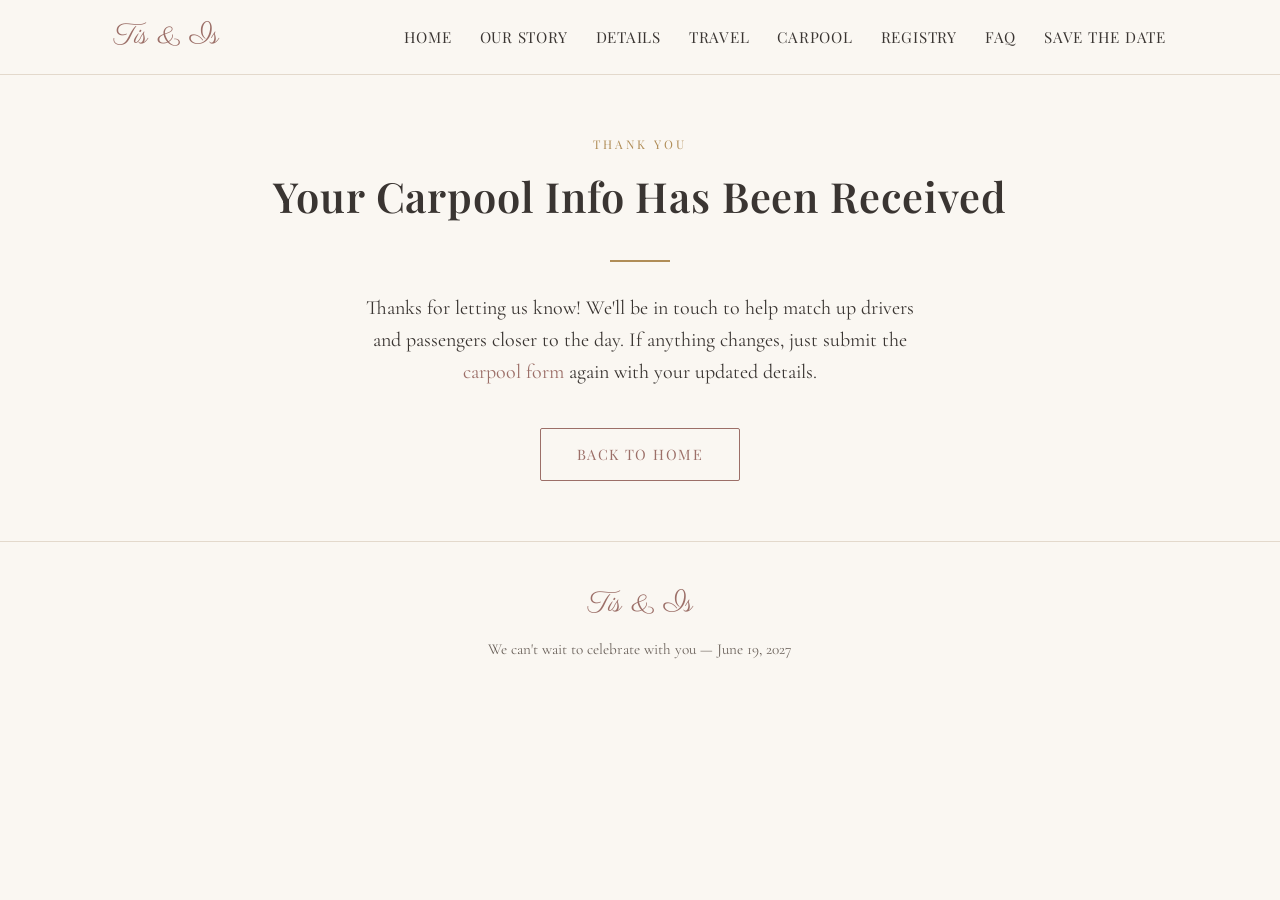
==== carpool-success.html @ 0764a327 "Initial commit of wedding website Multi-page static site with Netlify Forms for RSVP, carpool sign-u" ====
<!DOCTYPE html>
<html lang="en">
<head>
  <meta charset="UTF-8">
  <meta name="viewport" content="width=device-width, initial-scale=1.0">
  <title>Thank You | Tiryon &amp; Isobel</title>
  <link rel="preconnect" href="https://fonts.googleapis.com">
  <link href="https://fonts.googleapis.com/css2?family=Parisienne&family=Playfair+Display:wght@500;600;700&family=Cormorant+Garamond:wght@400;500;600&display=swap" rel="stylesheet">
  <link rel="stylesheet" href="css/style.css">
</head>
<body>

  <header class="site-header">
    <div class="container">
      <a href="index.html" class="site-title">Tis &amp; Is</a>
      <button class="nav-toggle" aria-label="Toggle navigation">&#9776;</button>
      <nav class="main-nav">
        <ul>
          <li><a href="index.html">Home</a></li>
          <li><a href="our-story.html">Our Story</a></li>
          <li><a href="details.html">Details</a></li>
          <li><a href="travel.html">Travel</a></li>
          <li><a href="carpool.html">Carpool</a></li>
          <li><a href="registry.html">Registry</a></li>
          <li><a href="faq.html">FAQ</a></li>
          <li><a href="save-the-date.html">Save the Date</a></li>
        </ul>
      </nav>
    </div>
  </header>

  <section class="form-success">
    <div class="container">
      <span class="eyebrow">Thank You</span>
      <h1>Your Carpool Info Has Been Received</h1>
      <hr class="divider">
      <p style="max-width: 560px; margin: 0 auto 2em;">
        Thanks for letting us know! We'll be in touch to help match up drivers
        and passengers closer to the day. If anything changes, just submit the
        <a href="carpool.html">carpool form</a> again with your updated details.
      </p>
      <a href="index.html" class="btn">Back to Home</a>
    </div>
  </section>

  <footer class="site-footer">
    <span class="site-title">Tis &amp; Is</span>
    <p>We can't wait to celebrate with you &mdash; June 19, 2027</p>
  </footer>

  <script src="js/main.js"></script>
</body>
</html>
---- css/style.css ----
/* ============================================
   Wedding Website — Shared Styles
   Palette: ivory / charcoal / dusty rose / gold
   ============================================ */

:root {
  --color-bg: #faf7f2;
  --color-bg-alt: #f2ece3;
  --color-text: #3a3532;
  --color-text-soft: #6b625b;
  --color-accent: #b8918a;      /* dusty rose */
  --color-accent-dark: #9c6f68;
  --color-gold: #b08d57;
  --color-border: #e3d9cc;
  --color-white: #ffffff;

  --font-script: 'Parisienne', cursive;
  --font-heading: 'Playfair Display', serif;
  --font-body: 'Cormorant Garamond', serif;

  --max-width: 1100px;
}

* {
  box-sizing: border-box;
}

html {
  scroll-behavior: smooth;
}

body {
  margin: 0;
  font-family: var(--font-body);
  font-size: 20px;
  line-height: 1.6;
  color: var(--color-text);
  background: var(--color-bg);
}

h1, h2, h3, h4 {
  font-family: var(--font-heading);
  font-weight: 600;
  letter-spacing: 0.02em;
  margin: 0 0 0.5em;
  color: var(--color-text);
}

h1 { font-size: 2.6rem; }
h2 { font-size: 2rem; }
h3 { font-size: 1.4rem; }

p {
  margin: 0 0 1em;
}

a {
  color: var(--color-accent-dark);
  text-decoration: none;
}

a:hover {
  text-decoration: underline;
}

img {
  max-width: 100%;
  display: block;
}

.container {
  max-width: var(--max-width);
  margin: 0 auto;
  padding: 0 24px;
}

.eyebrow {
  font-family: var(--font-heading);
  text-transform: uppercase;
  letter-spacing: 0.25em;
  font-size: 0.75rem;
  color: var(--color-gold);
  margin-bottom: 0.75em;
  display: block;
}

.divider {
  width: 60px;
  height: 2px;
  background: var(--color-gold);
  margin: 1.5em auto;
  border: none;
}

/* ---------- Header / Nav ---------- */

.site-header {
  position: sticky;
  top: 0;
  z-index: 100;
  background: rgba(250, 247, 242, 0.95);
  backdrop-filter: blur(6px);
  border-bottom: 1px solid var(--color-border);
}

.site-header .container {
  display: flex;
  align-items: center;
  justify-content: space-between;
  padding-top: 14px;
  padding-bottom: 14px;
}

.site-title {
  font-family: var(--font-script);
  font-size: 1.8rem;
  color: var(--color-accent-dark);
}

.nav-toggle {
  display: none;
  background: none;
  border: none;
  font-size: 1.6rem;
  cursor: pointer;
  color: var(--color-text);
}

.main-nav ul {
  list-style: none;
  display: flex;
  gap: 28px;
  margin: 0;
  padding: 0;
}

.main-nav a {
  font-family: var(--font-heading);
  font-size: 0.95rem;
  letter-spacing: 0.05em;
  color: var(--color-text);
  text-transform: uppercase;
}

.main-nav a.active,
.main-nav a:hover {
  color: var(--color-accent-dark);
  text-decoration: none;
  border-bottom: 1px solid var(--color-accent-dark);
}

@media (max-width: 720px) {
  .nav-toggle {
    display: block;
  }

  .main-nav {
    display: none;
    width: 100%;
  }

  .main-nav.open {
    display: block;
  }

  .site-header .container {
    flex-wrap: wrap;
  }

  .main-nav ul {
    flex-direction: column;
    gap: 0;
    padding-bottom: 12px;
  }

  .main-nav li {
    border-top: 1px solid var(--color-border);
  }

  .main-nav a {
    display: block;
    padding: 12px 0;
  }
}

/* ---------- Hero ---------- */

.hero {
  text-align: center;
  padding: 90px 24px 70px;
  background: linear-gradient(var(--color-bg), var(--color-bg-alt));
}

.hero .site-title-large {
  font-family: var(--font-script);
  font-size: 4.2rem;
  color: var(--color-accent-dark);
  line-height: 1.2;
  margin-bottom: 0.2em;
}

.hero .ampersand {
  font-size: 2.2rem;
  color: var(--color-gold);
  display: block;
  margin: 0.1em 0;
}

.hero .date {
  font-family: var(--font-heading);
  font-size: 1.3rem;
  letter-spacing: 0.1em;
  text-transform: uppercase;
  color: var(--color-text-soft);
  margin-top: 1em;
}

.hero .location {
  font-size: 1.1rem;
  color: var(--color-text-soft);
}

/* ---------- Countdown ---------- */

.countdown {
  display: flex;
  justify-content: center;
  gap: 32px;
  margin: 2.5em 0;
  flex-wrap: wrap;
}

.countdown .unit {
  text-align: center;
}

.countdown .number {
  font-family: var(--font-heading);
  font-size: 2.4rem;
  color: var(--color-accent-dark);
  display: block;
}

.countdown .label {
  text-transform: uppercase;
  font-size: 0.75rem;
  letter-spacing: 0.15em;
  color: var(--color-text-soft);
}

/* ---------- Sections ---------- */

.section {
  padding: 70px 0;
}

.section-alt {
  background: var(--color-bg-alt);
}

.section-header {
  text-align: center;
  max-width: 640px;
  margin: 0 auto 2.5em;
}

.card-grid {
  display: grid;
  grid-template-columns: repeat(auto-fit, minmax(260px, 1fr));
  gap: 28px;
}

.card {
  background: var(--color-white);
  border: 1px solid var(--color-border);
  border-radius: 6px;
  padding: 32px 28px;
  text-align: center;
}

.card h3 {
  color: var(--color-accent-dark);
}

.card-grid.compact {
  grid-template-columns: repeat(auto-fit, minmax(160px, 1fr));
  gap: 14px;
}

.card-grid.compact .card {
  padding: 16px 14px;
}

.card-grid.compact .card h3 {
  font-size: 1rem;
  margin-bottom: 0.4em;
}

.card-grid.compact .card a {
  font-size: 0.9rem;
}

.btn {
  display: inline-block;
  font-family: var(--font-heading);
  text-transform: uppercase;
  letter-spacing: 0.1em;
  font-size: 0.9rem;
  padding: 14px 36px;
  border: 1px solid var(--color-accent-dark);
  color: var(--color-accent-dark);
  background: transparent;
  border-radius: 2px;
  cursor: pointer;
  transition: background 0.2s ease, color 0.2s ease;
}

.btn:hover {
  background: var(--color-accent-dark);
  color: var(--color-white);
  text-decoration: none;
}

.btn-primary {
  background: var(--color-accent-dark);
  color: var(--color-white);
}

.btn-primary:hover {
  background: var(--color-accent);
  color: var(--color-white);
}

/* ---------- Timeline (Details page) ---------- */

.timeline {
  max-width: 560px;
  margin: 0 auto;
}

.timeline-item {
  display: flex;
  gap: 24px;
  padding: 18px 0;
  border-bottom: 1px solid var(--color-border);
}

.timeline-item:last-child {
  border-bottom: none;
}

.timeline-time {
  font-family: var(--font-heading);
  color: var(--color-gold);
  min-width: 100px;
  font-size: 1rem;
}

/* ---------- Forms (RSVP) ---------- */

.rsvp-form {
  max-width: 600px;
  margin: 0 auto;
  background: var(--color-white);
  border: 1px solid var(--color-border);
  border-radius: 6px;
  padding: 40px;
}

.form-group {
  margin-bottom: 22px;
}

.form-group label {
  display: block;
  font-family: var(--font-heading);
  font-size: 0.9rem;
  text-transform: uppercase;
  letter-spacing: 0.05em;
  margin-bottom: 8px;
  color: var(--color-text-soft);
}

.form-group input[type="text"],
.form-group input[type="email"],
.form-group input[type="number"],
.form-group input[type="tel"],
.form-group select,
.form-group textarea {
  width: 100%;
  padding: 12px 14px;
  font-family: var(--font-body);
  font-size: 1.05rem;
  border: 1px solid var(--color-border);
  border-radius: 4px;
  background: var(--color-bg);
  color: var(--color-text);
}

.form-group textarea {
  min-height: 100px;
  resize: vertical;
}

.phone-row {
  display: flex;
  gap: 10px;
}

.phone-row input[type="text"] {
  width: 90px;
  flex: 0 0 auto;
  text-align: center;
}

.phone-row input[type="tel"] {
  flex: 1;
}

.radio-group {
  display: flex;
  gap: 24px;
}

.radio-group label {
  display: flex;
  align-items: center;
  gap: 8px;
  text-transform: none;
  font-family: var(--font-body);
  font-size: 1.05rem;
  letter-spacing: normal;
  margin-bottom: 0;
}

.radio-group input {
  width: auto;
}

.form-note {
  text-align: center;
  color: var(--color-text-soft);
  font-size: 0.95rem;
  margin-top: 1em;
}

/* honeypot field - hidden from real visitors */
.hidden-field {
  position: absolute;
  left: -9999px;
  top: -9999px;
}

.form-success {
  text-align: center;
  padding: 60px 24px;
}

/* ---------- FAQ ---------- */

.faq-list details {
  max-width: 720px;
  margin: 0 auto 14px;
  background: var(--color-white);
  border: 1px solid var(--color-border);
  border-radius: 6px;
  padding: 18px 24px;
}

.faq-list summary {
  font-family: var(--font-heading);
  cursor: pointer;
  font-size: 1.1rem;
  color: var(--color-text);
}

.faq-list details[open] summary {
  color: var(--color-accent-dark);
  margin-bottom: 10px;
}

/* ---------- Footer ---------- */

.site-footer {
  text-align: center;
  padding: 40px 24px;
  color: var(--color-text-soft);
  font-size: 0.95rem;
  border-top: 1px solid var(--color-border);
}

.site-footer .site-title {
  display: block;
  margin-bottom: 0.3em;
}

/* ---------- Utility ---------- */

.text-center { text-align: center; }
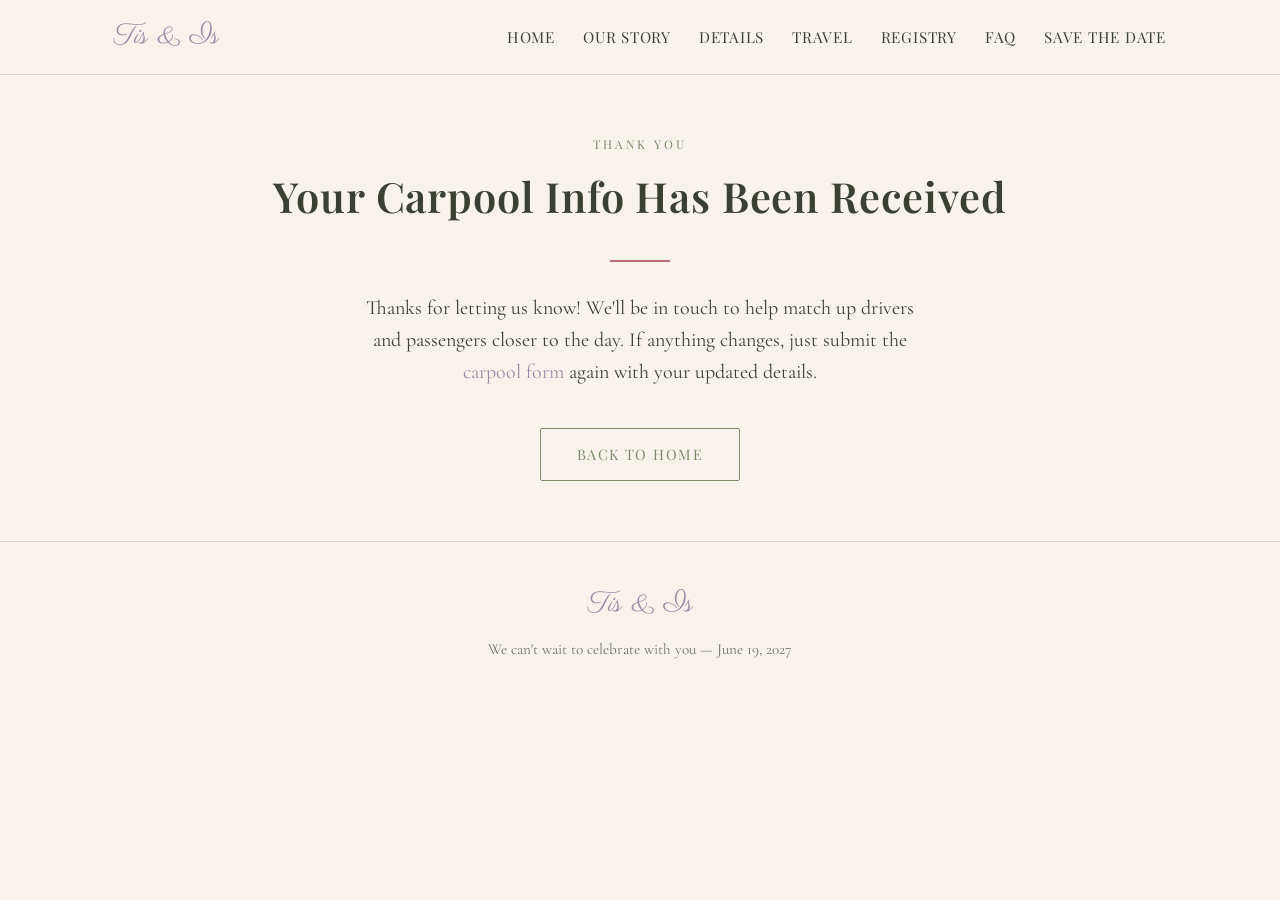
==== commit e3e9a54f: "Nest Carpool under Travel in nav and apply sage/lavender/rose-gold palette Moves Carpool into a drop" ====
--- a/carpool-success.html
+++ b/carpool-success.html
@@ -19,8 +19,12 @@
           <li><a href="index.html">Home</a></li>
           <li><a href="our-story.html">Our Story</a></li>
           <li><a href="details.html">Details</a></li>
-          <li><a href="travel.html">Travel</a></li>
-          <li><a href="carpool.html">Carpool</a></li>
+          <li class="has-submenu">
+            <a href="travel.html">Travel</a>
+            <ul class="submenu">
+              <li><a href="carpool.html">Carpool</a></li>
+            </ul>
+          </li>
           <li><a href="registry.html">Registry</a></li>
           <li><a href="faq.html">FAQ</a></li>
           <li><a href="save-the-date.html">Save the Date</a></li>
--- a/css/style.css
+++ b/css/style.css
@@ -1,17 +1,19 @@
 /* ============================================
    Wedding Website — Shared Styles
-   Palette: ivory / charcoal / dusty rose / gold
+   Palette: ivory / deep olive / sage / dusty lavender / rose gold
    ============================================ */
 
 :root {
-  --color-bg: #faf7f2;
-  --color-bg-alt: #f2ece3;
-  --color-text: #3a3532;
-  --color-text-soft: #6b625b;
-  --color-accent: #b8918a;      /* dusty rose */
-  --color-accent-dark: #9c6f68;
-  --color-gold: #b08d57;
-  --color-border: #e3d9cc;
+  --color-bg: #f7f3ec;          /* ivory */
+  --color-bg-alt: #ecefe6;      /* pale sage */
+  --color-bg-lavender: #edeaf1; /* pale lavender */
+  --color-text: #3b4034;        /* deep olive */
+  --color-text-soft: #6d7266;
+  --color-sage: #7a8a6a;
+  --color-lavender: #998ca6;
+  --color-rose-gold: #b76e79;
+  --color-rose-gold-light: #e3c4be;
+  --color-border: #ded7c8;
   --color-white: #ffffff;
 
   --font-script: 'Parisienne', cursive;
@@ -55,7 +57,7 @@
 }
 
 a {
-  color: var(--color-accent-dark);
+  color: var(--color-lavender);
   text-decoration: none;
 }
 
@@ -79,7 +81,7 @@
   text-transform: uppercase;
   letter-spacing: 0.25em;
   font-size: 0.75rem;
-  color: var(--color-gold);
+  color: var(--color-sage);
   margin-bottom: 0.75em;
   display: block;
 }
@@ -87,7 +89,7 @@
 .divider {
   width: 60px;
   height: 2px;
-  background: var(--color-gold);
+  background: var(--color-rose-gold);
   margin: 1.5em auto;
   border: none;
 }
@@ -98,7 +100,7 @@
   position: sticky;
   top: 0;
   z-index: 100;
-  background: rgba(250, 247, 242, 0.95);
+  background: rgba(247, 243, 236, 0.95);
   backdrop-filter: blur(6px);
   border-bottom: 1px solid var(--color-border);
 }
@@ -114,7 +116,7 @@
 .site-title {
   font-family: var(--font-script);
   font-size: 1.8rem;
-  color: var(--color-accent-dark);
+  color: var(--color-lavender);
 }
 
 .nav-toggle {
@@ -144,9 +146,52 @@
 
 .main-nav a.active,
 .main-nav a:hover {
-  color: var(--color-accent-dark);
+  color: var(--color-sage);
   text-decoration: none;
-  border-bottom: 1px solid var(--color-accent-dark);
+  border-bottom: 1px solid var(--color-sage);
+}
+
+.main-nav .has-submenu {
+  position: relative;
+}
+
+.main-nav .submenu {
+  list-style: none;
+  margin: 0;
+  padding: 0;
+  position: absolute;
+  top: 100%;
+  left: 0;
+  min-width: 160px;
+  background: var(--color-white);
+  border: 1px solid var(--color-border);
+  border-radius: 4px;
+  box-shadow: 0 4px 12px rgba(0, 0, 0, 0.08);
+  opacity: 0;
+  visibility: hidden;
+  transform: translateY(4px);
+  transition: opacity 0.15s ease, transform 0.15s ease;
+  z-index: 50;
+}
+
+.main-nav .has-submenu:hover .submenu,
+.main-nav .has-submenu:focus-within .submenu {
+  opacity: 1;
+  visibility: visible;
+  transform: translateY(0);
+}
+
+.main-nav .submenu a {
+  display: block;
+  padding: 10px 16px;
+  white-space: nowrap;
+  border-bottom: none;
+}
+
+.main-nav .submenu a:hover,
+.main-nav .submenu a.active {
+  background: var(--color-bg-alt);
+  border-bottom: none;
 }
 
 @media (max-width: 720px) {
@@ -181,6 +226,22 @@
     display: block;
     padding: 12px 0;
   }
+
+  .main-nav .submenu {
+    position: static;
+    opacity: 1;
+    visibility: visible;
+    transform: none;
+    border: none;
+    box-shadow: none;
+    background: transparent;
+    padding-left: 20px;
+  }
+
+  .main-nav .submenu a {
+    padding: 10px 0;
+    font-size: 0.85rem;
+  }
 }
 
 /* ---------- Hero ---------- */
@@ -194,14 +255,14 @@
 .hero .site-title-large {
   font-family: var(--font-script);
   font-size: 4.2rem;
-  color: var(--color-accent-dark);
+  color: var(--color-lavender);
   line-height: 1.2;
   margin-bottom: 0.2em;
 }
 
 .hero .ampersand {
   font-size: 2.2rem;
-  color: var(--color-gold);
+  color: var(--color-rose-gold);
   display: block;
   margin: 0.1em 0;
 }
@@ -237,7 +298,7 @@
 .countdown .number {
   font-family: var(--font-heading);
   font-size: 2.4rem;
-  color: var(--color-accent-dark);
+  color: var(--color-sage);
   display: block;
 }
 
@@ -271,15 +332,21 @@
 }
 
 .card {
-  background: var(--color-white);
+  background: var(--color-bg-lavender);
   border: 1px solid var(--color-border);
+  border-top: 3px solid var(--color-rose-gold);
   border-radius: 6px;
   padding: 32px 28px;
   text-align: center;
+  transition: background 0.2s ease;
+}
+
+.card:hover {
+  background: var(--color-rose-gold-light);
 }
 
 .card h3 {
-  color: var(--color-accent-dark);
+  color: var(--color-lavender);
 }
 
 .card-grid.compact {
@@ -307,8 +374,8 @@
   letter-spacing: 0.1em;
   font-size: 0.9rem;
   padding: 14px 36px;
-  border: 1px solid var(--color-accent-dark);
-  color: var(--color-accent-dark);
+  border: 1px solid var(--color-sage);
+  color: var(--color-sage);
   background: transparent;
   border-radius: 2px;
   cursor: pointer;
@@ -316,19 +383,20 @@
 }
 
 .btn:hover {
-  background: var(--color-accent-dark);
+  background: var(--color-sage);
   color: var(--color-white);
   text-decoration: none;
 }
 
 .btn-primary {
-  background: var(--color-accent-dark);
+  background: var(--color-rose-gold);
   color: var(--color-white);
+  border-color: var(--color-rose-gold);
 }
 
 .btn-primary:hover {
-  background: var(--color-accent);
-  color: var(--color-white);
+  background: var(--color-rose-gold-light);
+  color: var(--color-text);
 }
 
 /* ---------- Timeline (Details page) ---------- */
@@ -351,7 +419,7 @@
 
 .timeline-time {
   font-family: var(--font-heading);
-  color: var(--color-gold);
+  color: var(--color-rose-gold);
   min-width: 100px;
   font-size: 1rem;
 }
@@ -363,6 +431,7 @@
   margin: 0 auto;
   background: var(--color-white);
   border: 1px solid var(--color-border);
+  border-top: 3px solid var(--color-sage);
   border-radius: 6px;
   padding: 40px;
 }
@@ -435,6 +504,7 @@
 
 .radio-group input {
   width: auto;
+  accent-color: var(--color-rose-gold);
 }
 
 .form-note {
@@ -463,6 +533,7 @@
   margin: 0 auto 14px;
   background: var(--color-white);
   border: 1px solid var(--color-border);
+  border-left: 3px solid var(--color-rose-gold);
   border-radius: 6px;
   padding: 18px 24px;
 }
@@ -475,7 +546,7 @@
 }
 
 .faq-list details[open] summary {
-  color: var(--color-accent-dark);
+  color: var(--color-lavender);
   margin-bottom: 10px;
 }
 
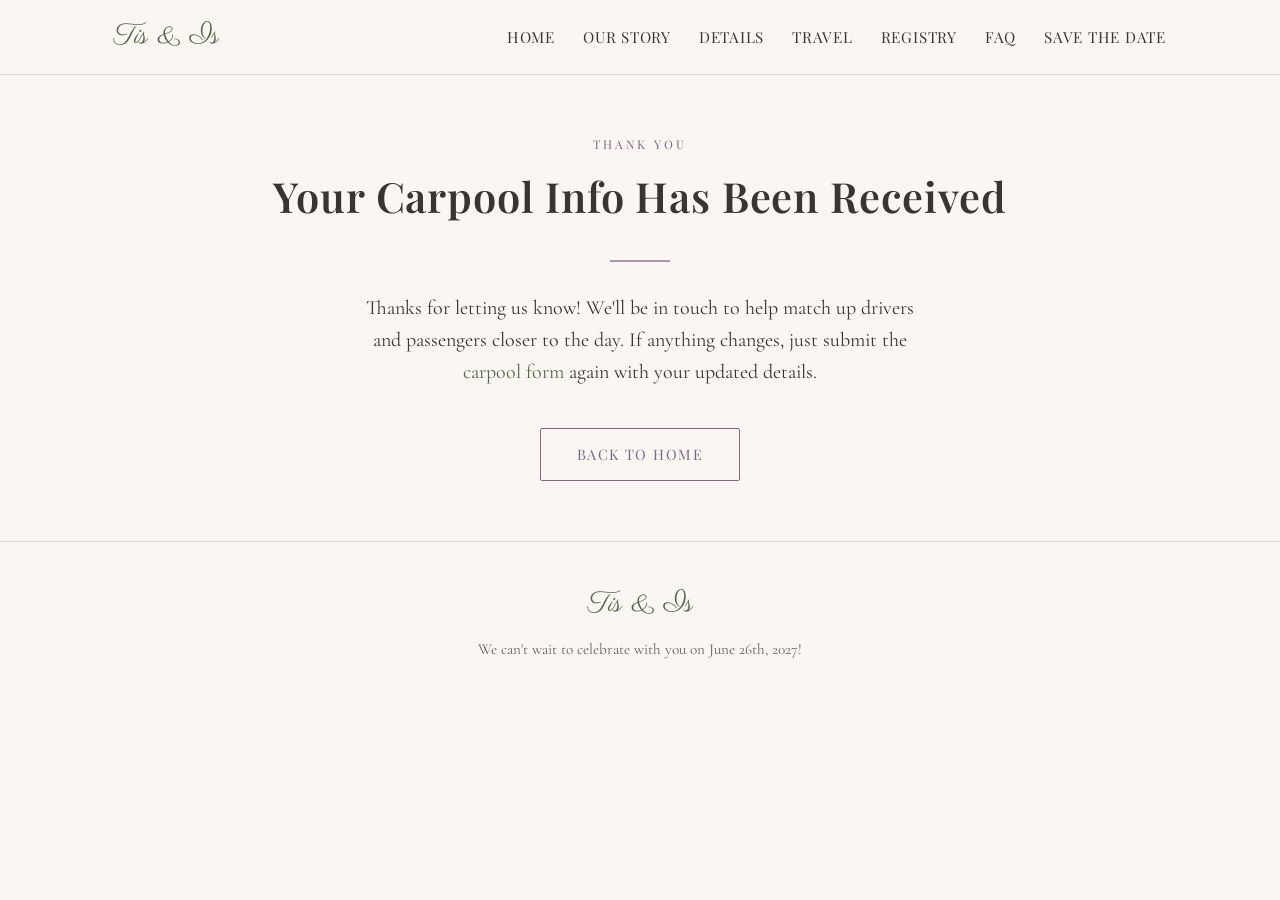
==== commit f8817a87: "Update wedding date to June 26, 2027 and revise copy across pages - Wedding date moved from June 19 " ====
--- a/carpool-success.html
+++ b/carpool-success.html
@@ -49,7 +49,7 @@
 
   <footer class="site-footer">
     <span class="site-title">Tis &amp; Is</span>
-    <p>We can't wait to celebrate with you &mdash; June 19, 2027</p>
+    <p>We can't wait to celebrate with you on June 26th, 2027!</p>
   </footer>
 
   <script src="js/main.js"></script>
--- a/css/style.css
+++ b/css/style.css
@@ -1,19 +1,25 @@
 /* ============================================
    Wedding Website — Shared Styles
-   Palette: ivory / deep olive / sage / dusty lavender / rose gold
+   Palette: ivory / charcoal / sage / lilac / gold
    ============================================ */
 
 :root {
-  --color-bg: #f7f3ec;          /* ivory */
-  --color-bg-alt: #ecefe6;      /* pale sage */
-  --color-bg-lavender: #edeaf1; /* pale lavender */
-  --color-text: #3b4034;        /* deep olive */
-  --color-text-soft: #6d7266;
-  --color-sage: #7a8a6a;
-  --color-lavender: #998ca6;
-  --color-rose-gold: #b76e79;
-  --color-rose-gold-light: #e3c4be;
-  --color-border: #ded7c8;
+  /* Neutrals — anchor everything, mostly unchanged */
+  --color-bg: #faf7f2;          /* ivory */
+  --color-bg-alt: #eef0ea;      /* whisper of sage */
+  --color-text: #3a3532;        /* charcoal */
+  --color-text-soft: #655f5a;
+
+  /* Accent = sage (your green) */
+  --color-accent: #7a8a6a;
+  --color-accent-dark: #55684a; /* headings, buttons, links */
+
+  /* Secondary = lilac (your purple) */
+  --color-lilac: #ad97af;       /* decorative only: dividers, tints, hover */
+  --color-lilac-dark: #7e6788;  /* readable version — text/eyebrows */
+
+  --color-gold: #b08d57;        /* keep — but sparingly */
+  --color-border: #dcd8ce;
   --color-white: #ffffff;
 
   --font-script: 'Parisienne', cursive;
@@ -57,7 +63,7 @@
 }
 
 a {
-  color: var(--color-lavender);
+  color: var(--color-accent-dark);
   text-decoration: none;
 }
 
@@ -81,7 +87,7 @@
   text-transform: uppercase;
   letter-spacing: 0.25em;
   font-size: 0.75rem;
-  color: var(--color-sage);
+  color: var(--color-lilac-dark);
   margin-bottom: 0.75em;
   display: block;
 }
@@ -89,7 +95,7 @@
 .divider {
   width: 60px;
   height: 2px;
-  background: var(--color-rose-gold);
+  background: var(--color-lilac);
   margin: 1.5em auto;
   border: none;
 }
@@ -100,7 +106,7 @@
   position: sticky;
   top: 0;
   z-index: 100;
-  background: rgba(247, 243, 236, 0.95);
+  background: rgba(250, 247, 242, 0.95);
   backdrop-filter: blur(6px);
   border-bottom: 1px solid var(--color-border);
 }
@@ -116,7 +122,7 @@
 .site-title {
   font-family: var(--font-script);
   font-size: 1.8rem;
-  color: var(--color-lavender);
+  color: var(--color-accent-dark);
 }
 
 .nav-toggle {
@@ -146,9 +152,9 @@
 
 .main-nav a.active,
 .main-nav a:hover {
-  color: var(--color-sage);
+  color: var(--color-accent-dark);
   text-decoration: none;
-  border-bottom: 1px solid var(--color-sage);
+  border-bottom: 1px solid var(--color-accent-dark);
 }
 
 .main-nav .has-submenu {
@@ -255,14 +261,14 @@
 .hero .site-title-large {
   font-family: var(--font-script);
   font-size: 4.2rem;
-  color: var(--color-lavender);
+  color: var(--color-accent-dark);
   line-height: 1.2;
   margin-bottom: 0.2em;
 }
 
 .hero .ampersand {
   font-size: 2.2rem;
-  color: var(--color-rose-gold);
+  color: var(--color-gold);
   display: block;
   margin: 0.1em 0;
 }
@@ -298,7 +304,7 @@
 .countdown .number {
   font-family: var(--font-heading);
   font-size: 2.4rem;
-  color: var(--color-sage);
+  color: var(--color-accent-dark);
   display: block;
 }
 
@@ -332,21 +338,15 @@
 }
 
 .card {
-  background: var(--color-bg-lavender);
+  background: var(--color-white);
   border: 1px solid var(--color-border);
-  border-top: 3px solid var(--color-rose-gold);
   border-radius: 6px;
   padding: 32px 28px;
   text-align: center;
-  transition: background 0.2s ease;
-}
-
-.card:hover {
-  background: var(--color-rose-gold-light);
 }
 
 .card h3 {
-  color: var(--color-lavender);
+  color: var(--color-accent-dark);
 }
 
 .card-grid.compact {
@@ -374,8 +374,8 @@
   letter-spacing: 0.1em;
   font-size: 0.9rem;
   padding: 14px 36px;
-  border: 1px solid var(--color-sage);
-  color: var(--color-sage);
+  border: 1px solid var(--color-lilac-dark);
+  color: var(--color-lilac-dark);
   background: transparent;
   border-radius: 2px;
   cursor: pointer;
@@ -383,20 +383,21 @@
 }
 
 .btn:hover {
-  background: var(--color-sage);
+  background: var(--color-lilac);
   color: var(--color-white);
   text-decoration: none;
 }
 
 .btn-primary {
-  background: var(--color-rose-gold);
+  background: var(--color-accent-dark);
+  border-color: var(--color-accent-dark);
   color: var(--color-white);
-  border-color: var(--color-rose-gold);
 }
 
 .btn-primary:hover {
-  background: var(--color-rose-gold-light);
-  color: var(--color-text);
+  background: var(--color-accent);
+  border-color: var(--color-accent);
+  color: var(--color-white);
 }
 
 /* ---------- Timeline (Details page) ---------- */
@@ -419,7 +420,7 @@
 
 .timeline-time {
   font-family: var(--font-heading);
-  color: var(--color-rose-gold);
+  color: var(--color-lilac-dark);
   min-width: 100px;
   font-size: 1rem;
 }
@@ -431,7 +432,6 @@
   margin: 0 auto;
   background: var(--color-white);
   border: 1px solid var(--color-border);
-  border-top: 3px solid var(--color-sage);
   border-radius: 6px;
   padding: 40px;
 }
@@ -504,7 +504,6 @@
 
 .radio-group input {
   width: auto;
-  accent-color: var(--color-rose-gold);
 }
 
 .form-note {
@@ -533,7 +532,6 @@
   margin: 0 auto 14px;
   background: var(--color-white);
   border: 1px solid var(--color-border);
-  border-left: 3px solid var(--color-rose-gold);
   border-radius: 6px;
   padding: 18px 24px;
 }
@@ -546,7 +544,7 @@
 }
 
 .faq-list details[open] summary {
-  color: var(--color-lavender);
+  color: var(--color-accent-dark);
   margin-bottom: 10px;
 }
 
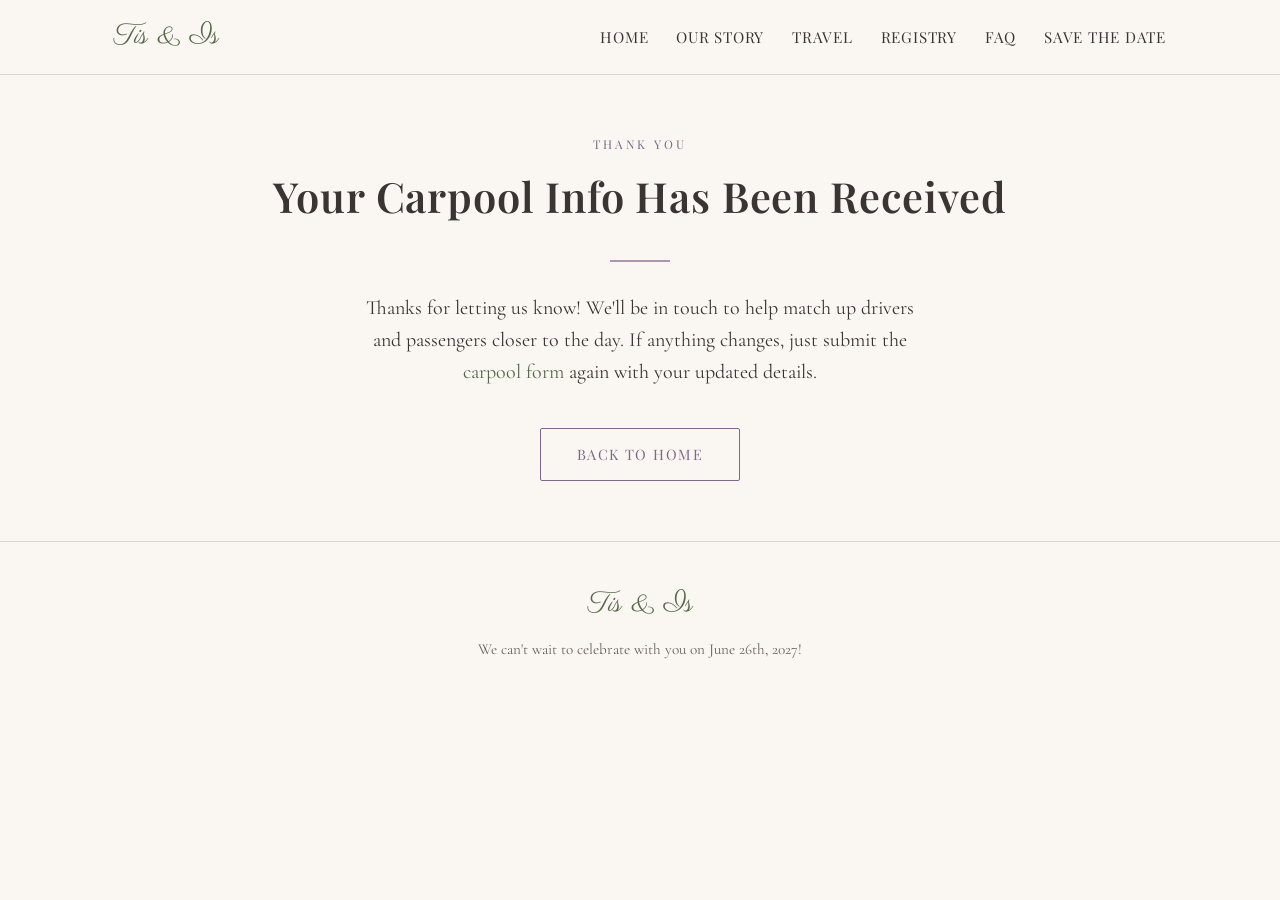
==== commit be6af2fe: "Update wedding details and travel guidance" ====
--- a/carpool-success.html
+++ b/carpool-success.html
@@ -13,12 +13,13 @@
   <header class="site-header">
     <div class="container">
       <a href="index.html" class="site-title">Tis &amp; Is</a>
-      <button class="nav-toggle" aria-label="Toggle navigation">&#9776;</button>
-      <nav class="main-nav">
+      <button class="nav-toggle" aria-label="Open navigation" aria-expanded="false" aria-controls="site-navigation">
+        <span class="nav-toggle-icon" aria-hidden="true"></span>
+      </button>
+      <nav class="main-nav" id="site-navigation">
         <ul>
           <li><a href="index.html">Home</a></li>
           <li><a href="our-story.html">Our Story</a></li>
-          <li><a href="details.html">Details</a></li>
           <li class="has-submenu">
             <a href="travel.html">Travel</a>
             <ul class="submenu">
--- a/css/style.css
+++ b/css/style.css
@@ -127,11 +127,66 @@
 
 .nav-toggle {
   display: none;
-  background: none;
-  border: none;
-  font-size: 1.6rem;
+  align-items: center;
+  justify-content: center;
+  width: 44px;
+  height: 44px;
+  padding: 0;
+  background: transparent;
+  border: 1px solid transparent;
+  border-radius: 50%;
   cursor: pointer;
   color: var(--color-text);
+  transition: background 0.25s ease, border-color 0.25s ease;
+}
+
+.nav-toggle:hover,
+.nav-toggle:focus-visible,
+.nav-toggle.open {
+  background: var(--color-bg-alt);
+  border-color: var(--color-border);
+}
+
+.nav-toggle-icon,
+.nav-toggle-icon::before,
+.nav-toggle-icon::after {
+  display: block;
+  width: 22px;
+  height: 2px;
+  background: currentColor;
+  border-radius: 2px;
+  transition: transform 0.25s ease, opacity 0.2s ease, background 0.25s ease;
+}
+
+.nav-toggle-icon {
+  position: relative;
+}
+
+.nav-toggle-icon::before,
+.nav-toggle-icon::after {
+  content: '';
+  position: absolute;
+  left: 0;
+}
+
+.nav-toggle-icon::before {
+  transform: translateY(-7px);
+}
+
+.nav-toggle-icon::after {
+  transform: translateY(7px);
+}
+
+.nav-toggle.open .nav-toggle-icon {
+  background: transparent;
+}
+
+.nav-toggle.open .nav-toggle-icon::before {
+  transform: rotate(45deg);
+}
+
+.nav-toggle.open .nav-toggle-icon::after {
+  transform: rotate(-45deg);
 }
 
 .main-nav ul {
@@ -202,7 +257,7 @@
 
 @media (max-width: 720px) {
   .nav-toggle {
-    display: block;
+    display: flex;
   }
 
   .main-nav {
@@ -287,6 +342,10 @@
   color: var(--color-text-soft);
 }
 
+.hero .location a {
+  color: inherit;
+}
+
 /* ---------- Countdown ---------- */
 
 .countdown {
@@ -329,6 +388,27 @@
   text-align: center;
   max-width: 640px;
   margin: 0 auto 2.5em;
+}
+
+.venue-address {
+  font-family: var(--font-body);
+  font-size: 1.05rem;
+  font-style: normal;
+  line-height: 1.65;
+  margin-bottom: 2em;
+}
+
+.map-embed {
+  overflow: hidden;
+  border: 1px solid var(--color-border);
+  border-radius: 6px;
+}
+
+.map-embed iframe {
+  display: block;
+  width: 100%;
+  height: 420px;
+  border: 0;
 }
 
 .card-grid {
@@ -398,31 +478,6 @@
   background: var(--color-accent);
   border-color: var(--color-accent);
   color: var(--color-white);
-}
-
-/* ---------- Timeline (Details page) ---------- */
-
-.timeline {
-  max-width: 560px;
-  margin: 0 auto;
-}
-
-.timeline-item {
-  display: flex;
-  gap: 24px;
-  padding: 18px 0;
-  border-bottom: 1px solid var(--color-border);
-}
-
-.timeline-item:last-child {
-  border-bottom: none;
-}
-
-.timeline-time {
-  font-family: var(--font-heading);
-  color: var(--color-lilac-dark);
-  min-width: 100px;
-  font-size: 1rem;
 }
 
 /* ---------- Forms (RSVP) ---------- */
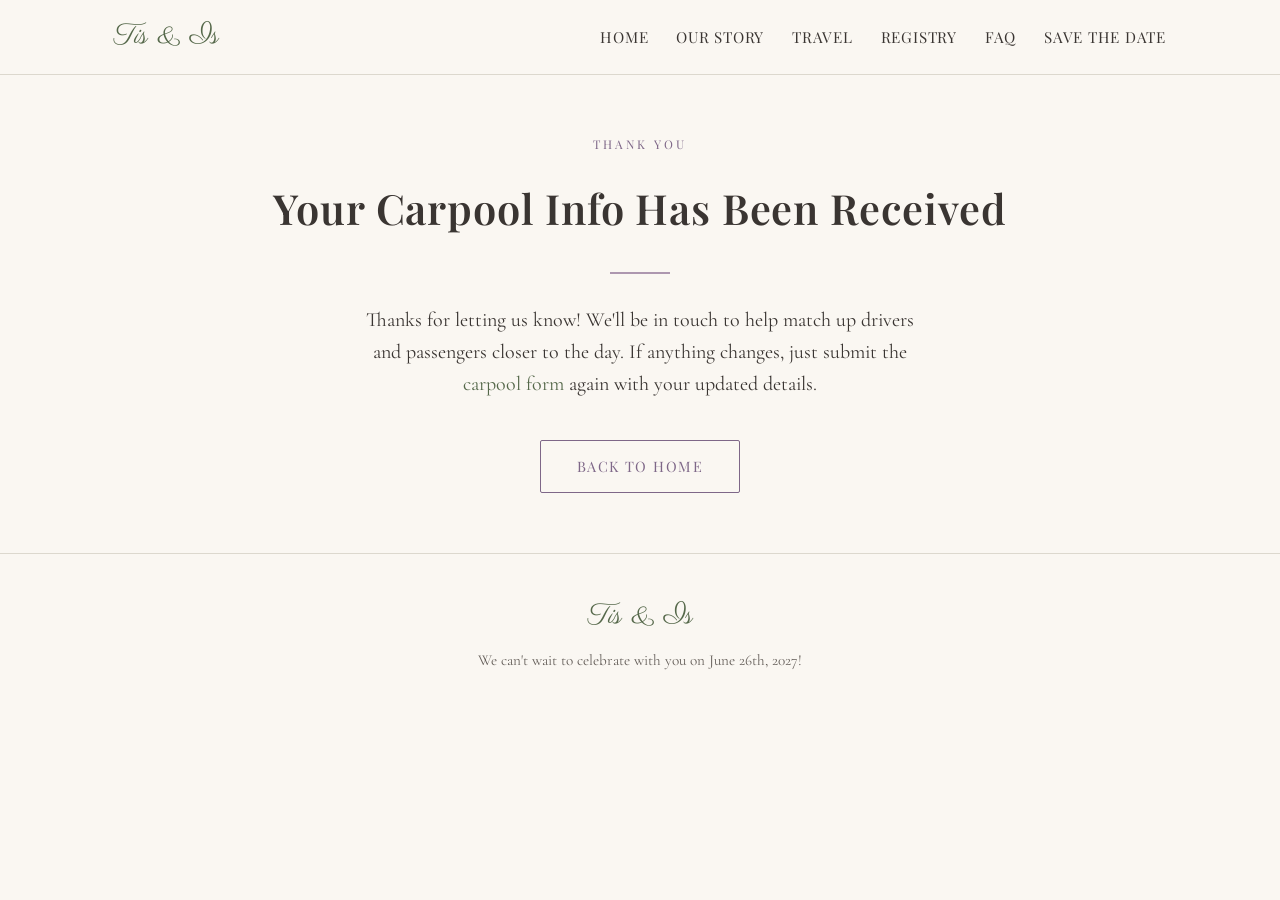
==== commit a2ed2469: "Add heart favicon, fix paragraph/heading spacing, update Our Story - Added a heart-shaped SVG favico" ====
--- a/carpool-success.html
+++ b/carpool-success.html
@@ -7,6 +7,7 @@
   <link rel="preconnect" href="https://fonts.googleapis.com">
   <link href="https://fonts.googleapis.com/css2?family=Parisienne&family=Playfair+Display:wght@500;600;700&family=Cormorant+Garamond:wght@400;500;600&display=swap" rel="stylesheet">
   <link rel="stylesheet" href="css/style.css">
+  <link rel="icon" type="image/svg+xml" href="favicon.svg">
 </head>
 <body>
 
@@ -39,7 +40,7 @@
       <span class="eyebrow">Thank You</span>
       <h1>Your Carpool Info Has Been Received</h1>
       <hr class="divider">
-      <p style="max-width: 560px; margin: 0 auto 2em;">
+      <p style="max-width: 560px; margin: 0.5em auto 2em;">
         Thanks for letting us know! We'll be in touch to help match up drivers
         and passengers closer to the day. If anything changes, just submit the
         <a href="carpool.html">carpool form</a> again with your updated details.
--- a/css/style.css
+++ b/css/style.css
@@ -50,7 +50,7 @@
   font-family: var(--font-heading);
   font-weight: 600;
   letter-spacing: 0.02em;
-  margin: 0 0 0.5em;
+  margin: 0.5em 0;
   color: var(--color-text);
 }
 
@@ -59,7 +59,7 @@
 h3 { font-size: 1.4rem; }
 
 p {
-  margin: 0 0 1em;
+  margin: 0.5em 0 1em;
 }
 
 a {
@@ -255,7 +255,7 @@
   border-bottom: none;
 }
 
-@media (max-width: 720px) {
+@media (max-width: 1020px) {
   .nav-toggle {
     display: flex;
   }
@@ -384,6 +384,81 @@
   background: var(--color-bg-alt);
 }
 
+.editorial-photo {
+  margin: 0;
+}
+
+.editorial-photo img {
+  width: 100%;
+  height: 100%;
+  object-fit: cover;
+  border-radius: 8px;
+  box-shadow: 0 16px 36px rgba(58, 53, 50, 0.14);
+}
+
+.editorial-photo-wide,
+.editorial-photo-banner {
+  max-width: var(--max-width);
+  padding: 0 24px;
+  margin: 0 auto 70px;
+}
+
+.editorial-photo-wide img {
+  max-height: 560px;
+}
+
+.ring-photo img {
+  max-height: 430px;
+}
+
+.editorial-photo-banner {
+  height: 380px;
+}
+
+.carpool-photo img {
+  object-position: center 54%;
+}
+
+.story-section {
+  background: var(--color-bg-alt);
+}
+
+.story-layout {
+  display: grid;
+  grid-template-columns: minmax(0, 0.95fr) minmax(0, 1.05fr);
+  align-items: stretch;
+  max-width: 1000px;
+  padding: 0;
+  overflow: hidden;
+  background: var(--color-white);
+  border: 1px solid var(--color-border);
+  border-radius: 8px;
+  box-shadow: 0 18px 42px rgba(58, 53, 50, 0.12);
+}
+
+.story-photo,
+.story-photo img {
+  min-height: 620px;
+  height: 100%;
+}
+
+.story-photo img {
+  border-radius: 0;
+  box-shadow: none;
+  object-position: center;
+}
+
+.story-copy {
+  display: flex;
+  flex-direction: column;
+  justify-content: center;
+  padding: 52px;
+}
+
+.story-copy p:last-child {
+  margin-bottom: 0;
+}
+
 .section-header {
   text-align: center;
   max-width: 640px;
@@ -409,6 +484,36 @@
   width: 100%;
   height: 420px;
   border: 0;
+}
+
+@media (max-width: 720px) {
+  .hero .site-title-large {
+    font-size: 3.4rem;
+  }
+
+  .story-layout {
+    grid-template-columns: 1fr;
+  }
+
+  .editorial-photo-banner {
+    height: 320px;
+  }
+
+  .editorial-photo-wide,
+  .editorial-photo-banner {
+    padding: 0 16px;
+    margin-bottom: 52px;
+  }
+
+  .story-photo,
+  .story-photo img {
+    min-height: 360px;
+    height: 360px;
+  }
+
+  .story-copy {
+    padding: 34px 26px;
+  }
 }
 
 .card-grid {
@@ -580,6 +685,206 @@
   padding: 60px 24px;
 }
 
+/* ---------- Save the Date gallery ---------- */
+
+.save-date-gallery-section {
+  padding: 46px 0 0;
+}
+
+.save-date-gallery {
+  max-width: 980px;
+  margin: 0 auto;
+}
+
+.save-date-slides {
+  position: relative;
+  aspect-ratio: 3 / 2;
+  overflow: hidden;
+  background: var(--color-text);
+  border-radius: 8px;
+  box-shadow: 0 20px 48px rgba(58, 53, 50, 0.16);
+}
+
+.save-date-slide {
+  position: absolute;
+  inset: 0;
+  margin: 0;
+  opacity: 0;
+  visibility: hidden;
+  transition: opacity 0.8s ease, visibility 0.8s ease;
+}
+
+.save-date-slide.is-active {
+  opacity: 1;
+  visibility: visible;
+}
+
+.save-date-slide img {
+  width: 100%;
+  height: 100%;
+  object-fit: cover;
+}
+
+.save-date-gallery-caption {
+  position: absolute;
+  left: 28px;
+  bottom: 26px;
+  z-index: 2;
+  display: flex;
+  flex-direction: column;
+  padding: 14px 18px;
+  color: var(--color-white);
+  background: rgba(35, 38, 31, 0.68);
+  border: 1px solid rgba(255, 255, 255, 0.22);
+  border-radius: 4px;
+  backdrop-filter: blur(5px);
+}
+
+.save-date-gallery-caption span {
+  font-family: var(--font-heading);
+  font-size: 0.82rem;
+  letter-spacing: 0.12em;
+  text-transform: uppercase;
+}
+
+.save-date-gallery-caption strong {
+  font-weight: 500;
+}
+
+.save-date-gallery-arrow {
+  position: absolute;
+  top: 50%;
+  z-index: 3;
+  width: 46px;
+  height: 46px;
+  padding: 0 0 5px;
+  color: var(--color-white);
+  font-family: var(--font-heading);
+  font-size: 2rem;
+  line-height: 1;
+  background: rgba(35, 38, 31, 0.62);
+  border: 1px solid rgba(255, 255, 255, 0.3);
+  border-radius: 50%;
+  cursor: pointer;
+  transform: translateY(-50%);
+  transition: background 0.2s ease;
+}
+
+.save-date-gallery-arrow:hover,
+.save-date-gallery-arrow:focus-visible {
+  background: rgba(35, 38, 31, 0.86);
+}
+
+.save-date-gallery-prev {
+  left: 22px;
+}
+
+.save-date-gallery-next {
+  right: 22px;
+}
+
+.save-date-gallery-dots {
+  position: absolute;
+  right: 28px;
+  bottom: 28px;
+  z-index: 3;
+  display: flex;
+  gap: 10px;
+}
+
+.save-date-gallery-dot {
+  width: 10px;
+  height: 10px;
+  padding: 0;
+  background: rgba(255, 255, 255, 0.55);
+  border: 1px solid rgba(35, 38, 31, 0.4);
+  border-radius: 50%;
+  cursor: pointer;
+  transition: background 0.2s ease, transform 0.2s ease;
+}
+
+.save-date-gallery-dot.is-active {
+  background: var(--color-white);
+  transform: scale(1.25);
+}
+
+.save-date-form-section {
+  padding-top: 54px;
+  background: linear-gradient(transparent 0, transparent 90px, var(--color-bg-alt) 90px);
+}
+
+.save-date-form-intro {
+  max-width: 640px;
+  margin: 0 auto 30px;
+}
+
+.save-date-form-section .rsvp-form {
+  box-shadow: 0 14px 34px rgba(58, 53, 50, 0.08);
+}
+
+@media (max-width: 720px) {
+  .save-date-gallery-section {
+    padding-top: 36px;
+  }
+
+  .save-date-gallery-section .container {
+    padding: 0 16px;
+  }
+
+  .save-date-gallery-caption {
+    left: 14px;
+    bottom: 14px;
+    max-width: calc(100% - 90px);
+    padding: 9px 11px;
+  }
+
+  .save-date-gallery-caption span {
+    font-size: 0.64rem;
+  }
+
+  .save-date-gallery-caption strong {
+    font-size: 0.82rem;
+  }
+
+  .save-date-gallery-arrow {
+    top: 18px;
+    width: 36px;
+    height: 36px;
+    font-size: 1.55rem;
+    transform: none;
+  }
+
+  .save-date-gallery-prev {
+    left: 14px;
+  }
+
+  .save-date-gallery-next {
+    right: 14px;
+  }
+
+  .save-date-gallery-dots {
+    right: 14px;
+    bottom: 17px;
+    gap: 7px;
+  }
+
+  .save-date-gallery-dot {
+    width: 8px;
+    height: 8px;
+  }
+
+  .save-date-form-section {
+    padding-top: 46px;
+    background: var(--color-bg-alt);
+  }
+}
+
+@media (prefers-reduced-motion: reduce) {
+  .save-date-slide {
+    transition: none;
+  }
+}
+
 /* ---------- FAQ ---------- */
 
 .faq-list details {
